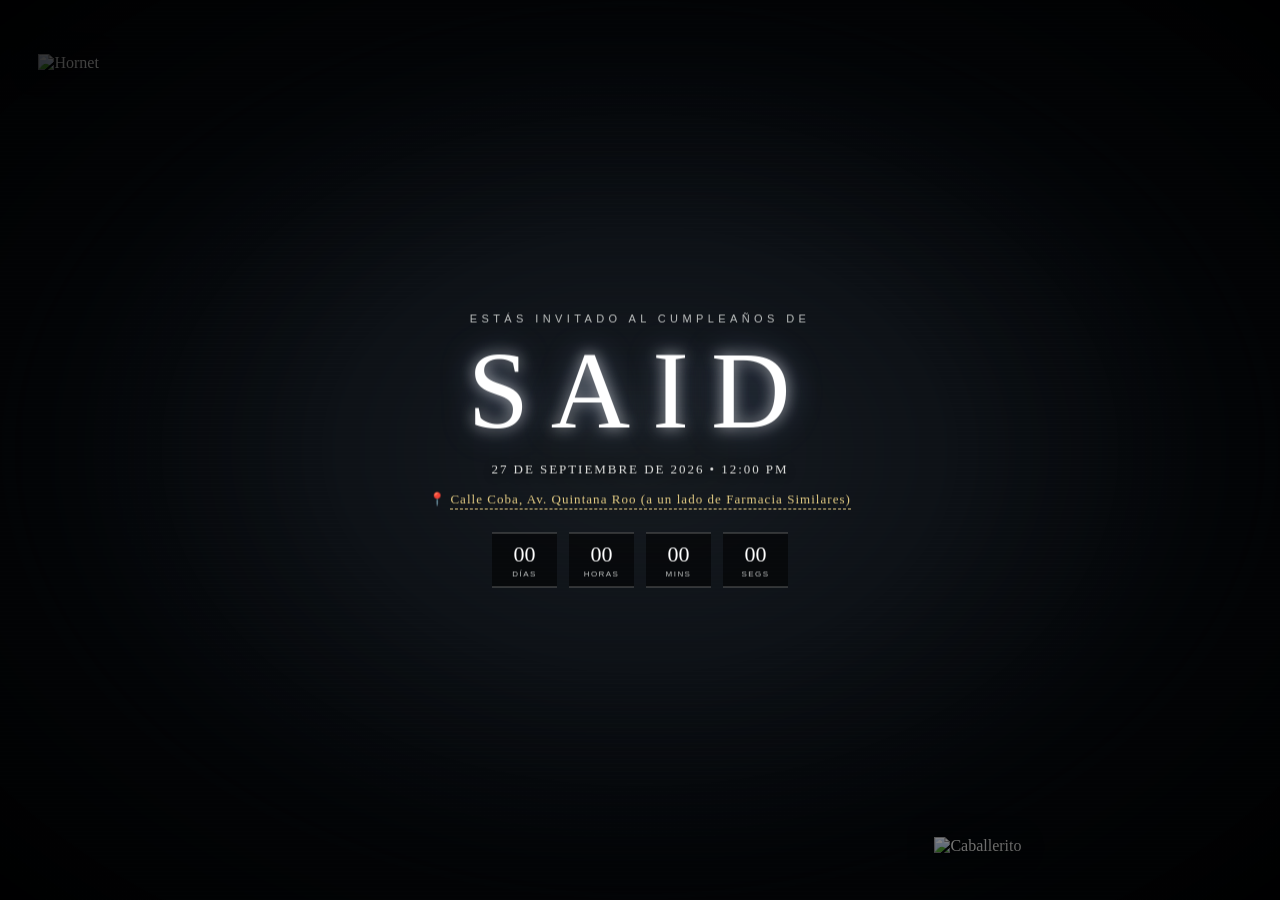
==== index.html @ bcdd2308 "Add files via upload" ====
<!DOCTYPE html>
<html lang="es">
<head>
    <meta charset="UTF-8">
    <meta name="viewport" content="width=device-width, initial-scale=1.0">
    <title>Invitación Cumpleaños Said</title>
    <link rel="stylesheet" href="style.css">
</head>
<body>

    <main class="invitacion">
        <!-- Fondo oscuro / textura -->
        <div class="fondo-arte"></div>

        <!-- Personajes animados sobrepuestos (100% Sólidos) -->
        <img src="img/hornet.png" class="personaje hornet" alt="Hornet">
        <img src="img/caballerito.png" class="personaje knight" alt="Caballerito">

        <!-- Efecto de niebla ambiente -->
        <div class="niebla"></div>

        <!-- Contenido principal -->
        <section class="contenido">
            <p class="intro">ESTÁS INVITADO AL CUMPLEAÑOS DE</p>
            
            <h1 class="nombre">SAID</h1>
            
            <p class="subtitulo">27 DE SEPTIEMBRE DE 2026 • 12:00 PM</p>
            
            <p class="ubicacion">
                📍 <a href="https://www.google.com/maps/search/?api=1&query=Calle+Coba+Av+Quintana+Roo+Farmacia+Similares" target="_blank">Calle Coba, Av. Quintana Roo (a un lado de Farmacia Similares)</a>
            </p>

            <!-- Contador de tiempo -->
            <div class="contador">
                <div>
                    <span id="dias">00</span>
                    <small>DÍAS</small>
                </div>
                <div>
                    <span id="horas">00</span>
                    <small>HORAS</small>
                </div>
                <div>
                    <span id="minutos">00</span>
                    <small>MINS</small>
                </div>
                <div>
                    <span id="segundos">00</span>
                    <small>SEGS</small>
                </div>
            </div>
        </section>

        <!-- Efectos retro VHS -->
        <div class="vhs"></div>
        <div class="viñeta"></div>
        <div class="ruido"></div>
    </main>

    <script src="script.js"></script>
</body>
</html>
---- style.css ----
* {
    margin: 0;
    padding: 0;
    box-sizing: border-box;
}

html, body {
    width: 100%;
    height: 100%;
    overflow: hidden;
    background: #05080c;
    color: #eeeeeb;
    font-family: Georgia, "Times New Roman", serif;
}

.invitacion {
    position: relative;
    width: 100vw;
    height: 100vh;
    overflow: hidden;
    background: #05080c;
}

/* =========================
   ILUSTRACIÓN DE FONDO OSCURO
========================= */

.fondo-arte {
    position: absolute;
    inset: 0;
    background-image: url("img/hollow-knight.jpg.jpg"); /* Verifica si en tu carpeta es .jpg o .jpg.jpg */
    background-size: cover;
    background-position: center;
    opacity: 0.35;
    transform: scale(1.02);
    animation: flotarFondo 8s ease-in-out infinite alternate;
}

@keyframes flotarFondo {
    from { transform: scale(1.02); }
    to { transform: scale(1.06); }
}

/* =========================
   HILO DE SEDA
========================= */

.hilo-seda {
    position: absolute;
    inset: 0;
    width: 100%;
    height: 100%;
    z-index: 5;
    pointer-events: none;
}

.linea-hilo {
    fill: none;
    stroke: rgba(255, 255, 255, 0.65);
    stroke-width: 2.5px;
    filter: drop-shadow(0 0 8px rgba(255, 255, 255, 0.9));
}

.linea-brillo {
    fill: none;
    stroke: #ffffff;
    stroke-width: 1.2px;
    stroke-dasharray: 15 25;
    animation: moverSeda 2.5s linear infinite;
    opacity: 0.9;
}

@keyframes moverSeda {
    from { stroke-dashoffset: 80; }
    to { stroke-dashoffset: 0; }
}

/* =========================
   PERSONAJES (SÓLIDOS Y SIN TRANSPARENCIA)
========================= */

.personaje {
    position: absolute;
    z-index: 6;
    pointer-events: none;
    opacity: 1 !important;
    filter: drop-shadow(0 0 12px rgba(0, 0, 0, 0.8));
}

/* HORNET: Izquierda Arriba */
.hornet {
    top: 6%;
    left: 3%;
    width: clamp(170px, 26vw, 350px);
    animation: flotarHornet 3.5s ease-in-out infinite alternate;
}

/* CABALLERITO: Derecha Abajo */
.knight {
    bottom: 5%;
    right: 3%;
    width: clamp(160px, 24vw, 320px);
    animation: flotarKnight 4s ease-in-out infinite alternate;
}

@keyframes flotarHornet {
    0% { transform: translateY(0px) rotate(0deg); }
    100% { transform: translateY(-18px) rotate(-2deg); }
}

@keyframes flotarKnight {
    0% { transform: translateY(0px) rotate(0deg); }
    100% { transform: translateY(-16px) rotate(2deg); }
}

/* =========================
   NIEBLA AMBIENTAL
========================= */

.niebla {
    position: absolute;
    inset: 0;
    z-index: 3;
    background: radial-gradient(ellipse at center, rgba(180, 200, 220, 0.1), transparent 70%);
    filter: blur(20px);
    animation: nieblaMovimiento 5s ease-in-out infinite alternate;
    pointer-events: none;
}

@keyframes nieblaMovimiento {
    from { opacity: 0.3; transform: scale(0.95); }
    to { opacity: 0.7; transform: scale(1.05); }
}

/* =========================
   TEXTO Y NOMBRE DE SAID
========================= */

.contenido {
    position: absolute;
    z-index: 10;
    top: 50%;
    left: 50%;
    transform: translate(-50%, -50%);
    width: 90%;
    max-width: 650px;
    text-align: center;
    animation: aparecer 2s ease-out forwards;
}

.intro {
    font-family: Arial, sans-serif;
    font-size: 11px;
    letter-spacing: 0.4em;
    color: #bfc2c1;
    margin-bottom: 6px;
}

.nombre {
    font-family: Georgia, "Times New Roman", serif;
    font-size: clamp(60px, 13vw, 110px);
    font-weight: normal;
    letter-spacing: 0.2em;
    color: #ffffff;
    text-shadow: 0 0 15px rgba(255, 255, 255, 0.6), 0 0 35px rgba(160, 190, 255, 0.4);
    line-height: 1.1;
}

.subtitulo {
    font-size: 13px;
    letter-spacing: 0.15em;
    color: #dedfdd;
    margin-top: 10px;
    text-shadow: 0 2px 8px rgba(0, 0, 0, 0.9);
}

.ubicacion {
    margin-top: 14px;
    font-size: 13px;
    letter-spacing: 0.08em;
}

.ubicacion a {
    color: #e2cb83;
    text-decoration: none;
    border-bottom: 1px dashed #e2cb83;
    padding-bottom: 2px;
    transition: all 0.3s ease;
}

.ubicacion a:hover {
    color: #ffffff;
    border-bottom-style: solid;
    text-shadow: 0 0 8px rgba(226, 203, 131, 0.8);
}

/* =========================
   CONTADOR
========================= */

.contador {
    display: flex;
    justify-content: center;
    gap: 12px;
    margin-top: 25px;
    flex-wrap: wrap;
}

.contador div {
    min-width: 65px;
    padding: 8px 12px;
    border-top: 1px solid rgba(240, 240, 235, 0.35);
    border-bottom: 1px solid rgba(240, 240, 235, 0.35);
    background: rgba(0, 0, 0, 0.55);
    backdrop-filter: blur(6px);
}

.contador span {
    display: block;
    font-size: 22px;
    color: #ffffff;
}

.contador small {
    display: block;
    margin-top: 2px;
    font-family: Arial, sans-serif;
    font-size: 8px;
    letter-spacing: 0.18em;
    color: #bfc2c1;
}

@keyframes aparecer {
    from { opacity: 0; filter: blur(12px); }
    to { opacity: 1; filter: blur(0); }
}

/* =========================
   EFECTOS RETRO VHS
========================= */

.vhs {
    position: fixed;
    inset: 0;
    z-index: 20;
    pointer-events: none;
    background: repeating-linear-gradient(
        to bottom,
        transparent 0px,
        transparent 3px,
        rgba(255, 255, 255, 0.02) 4px
    );
}

.viñeta {
    position: fixed;
    inset: 0;
    z-index: 21;
    pointer-events: none;
    background: radial-gradient(ellipse at center, transparent 35%, rgba(0,0,0,0.92) 100%);
}

.ruido {
    position: fixed;
    inset: -50px;
    z-index: 22;
    pointer-events: none;
    opacity: 0.06;
    background: repeating-linear-gradient(0deg, transparent, transparent 2px, rgba(255, 255, 255, 0.05) 3px);
    animation: ruido 0.2s infinite;
}

@keyframes ruido {
    0% { transform: translate(0, 0); }
    50% { transform: translate(-2px, 2px); }
    100% { transform: translate(0, 0); }
}

/* =========================================
   AJUSTES PARA CELULARES
   ========================================= */
@media (max-width: 600px) {
    .hornet {
        width: 135px;
        left: 2%;
        top: 2%;
    }

    .knight {
        width: 125px;
        right: 2%;
        bottom: 2%;
    }

    .linea-hilo, .linea-brillo {
        stroke-width: 1.5px;
    }

    .nombre {
        font-size: 48px;
        letter-spacing: 0.12em;
    }

    .ubicacion {
        font-size: 12px;
    }

    .contador {
        gap: 6px;
    }

    .contador div {
        min-width: 52px;
        padding: 6px 6px;
    }

    .contador span {
        font-size: 17px;
    }
}
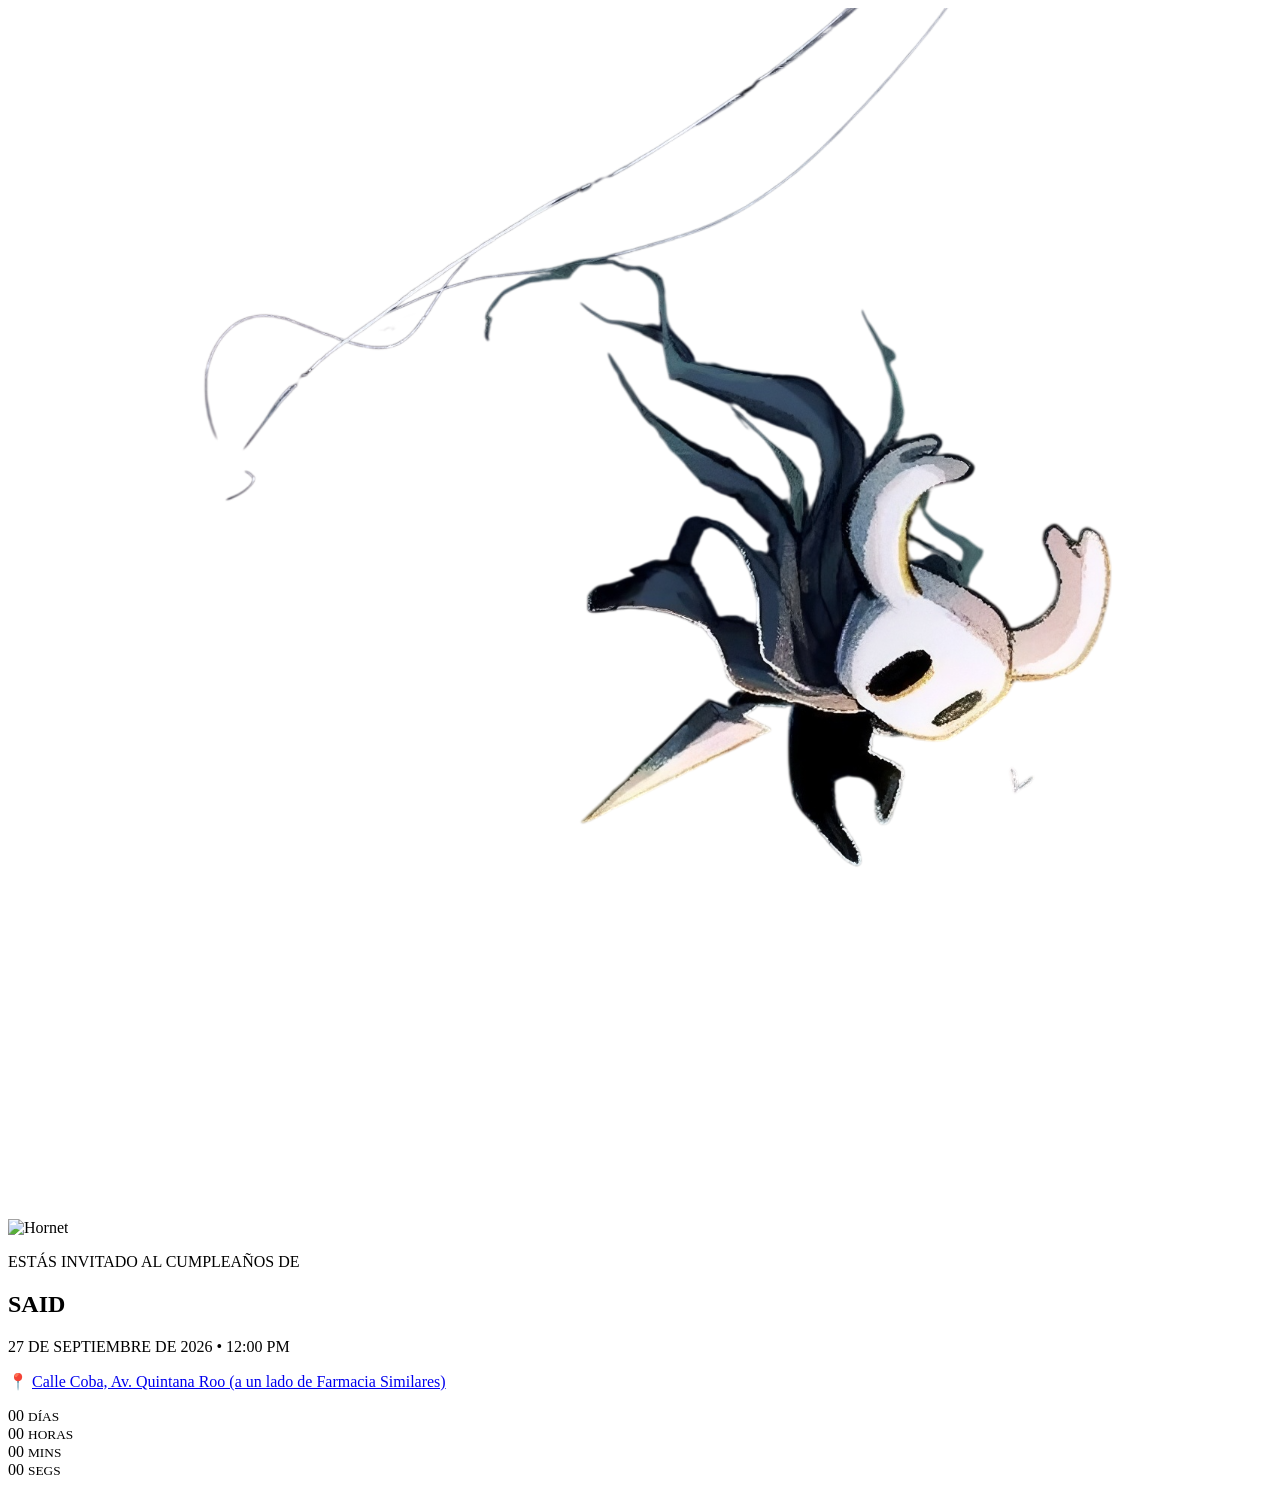
==== commit a6bc7cd6: "Update index.html" ====
--- a/index.html
+++ b/index.html
@@ -4,7 +4,7 @@
     <meta charset="UTF-8">
     <meta name="viewport" content="width=device-width, initial-scale=1.0">
     <title>Invitación Cumpleaños Said</title>
-    <link rel="stylesheet" href="style.css">
+    <link rel="stylesheet" href="estilo.css">
 </head>
 <body>
 
@@ -13,8 +13,8 @@
         <div class="fondo-arte"></div>
 
         <!-- Personajes animados sobrepuestos (100% Sólidos) -->
-        <img src="img/hornet.png" class="personaje hornet" alt="Hornet">
-        <img src="img/caballerito.png" class="personaje knight" alt="Caballerito">
+        <img src="avispa.png" class="personaje hornet" alt="Hornet">
+        <img src="caballerito.png" class="personaje knight" alt="Caballerito">
 
         <!-- Efecto de niebla ambiente -->
         <div class="niebla"></div>
@@ -60,4 +60,4 @@
 
     <script src="script.js"></script>
 </body>
-</html>+</html>
